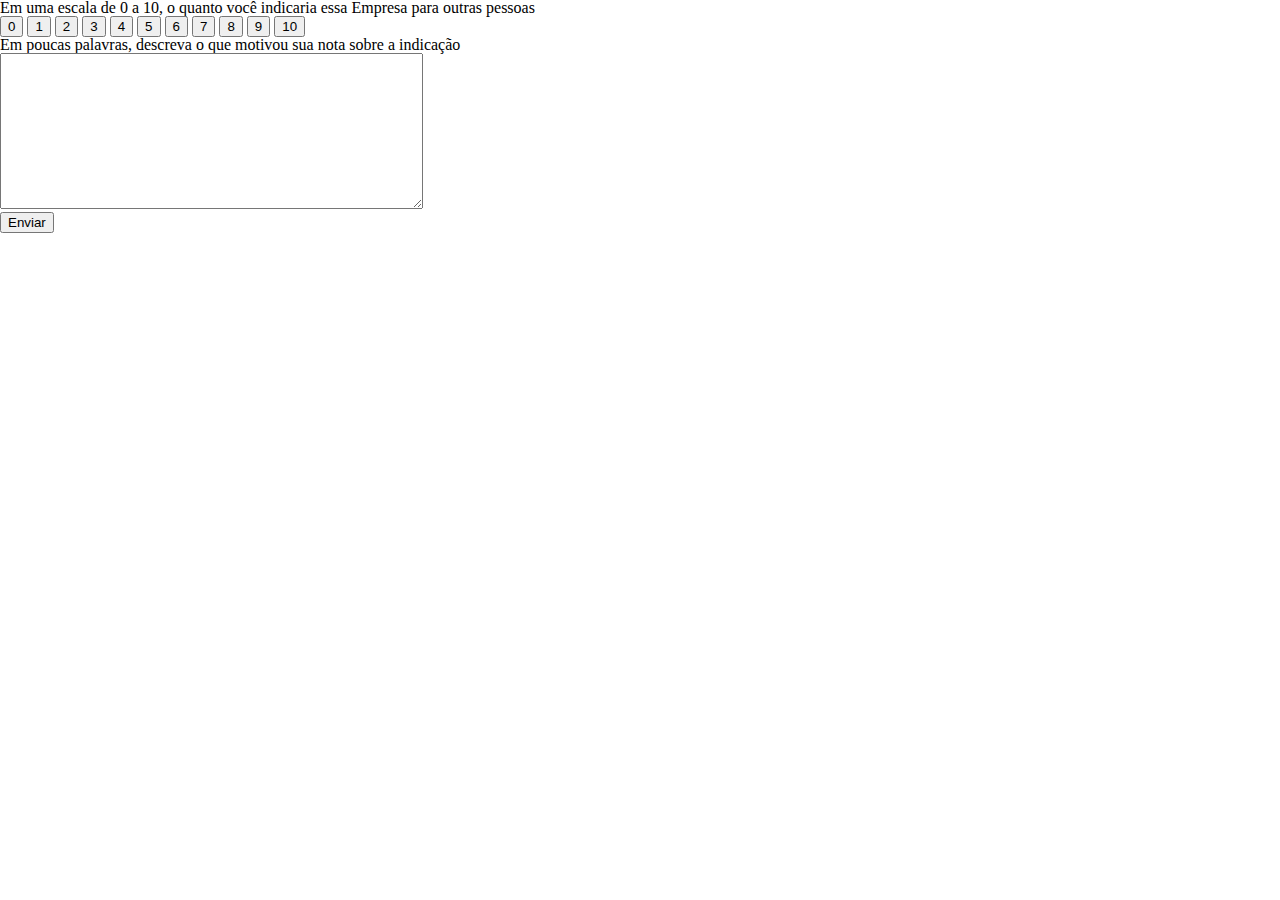
==== index.html @ d8f5b628 "arrumando os nomes das class para reutilizar o cod" ====
<!DOCTYPE html>
<html lang="pt-br">
<head>
  <meta charset="UTF-8">
  <meta name="viewport" content="width=device-width, initial-scale=1.0">
  <link rel="stylesheet" href="css/reset.css">
  <link rel="stylesheet" href="css/estilo.css">
  <title>Pesquisa NPS</title>
</head>
<body>
  <form action="" class="formulario">
    <div class="pergunta-nota-satifacao">
      <label for="">  Em uma escala de 0 a 10, o quanto você indicaria essa Empresa para  
        outras pessoas</label>
    </div>

    <div class="satifacao">
      <button type="button">0</button>
      <button type="button">1</button>
      <button type="button">2</button>
      <button type="button">3</button>
      <button type="button">4</button>
      <button type="button">5</button>
      <button type="button">6</button>
      <button type="button">7</button>
      <button type="button">8</button>
      <button type="button">9</button>
      <button type="button">10</button>
    </div>

    <div class="pergunta-campo-justificativa">
      <label>Em poucas palavras, descreva o que motivou sua nota sobre a indicação</label>
    </div>

    <div class="justificativa">
      <textarea name="" id="" cols="50" rows="10"></textarea>
    </div>
    
    <button id="enviar" type="submit">Enviar</button>

    <script src="js/index.js"></script>
  </form>
</body>
</html>
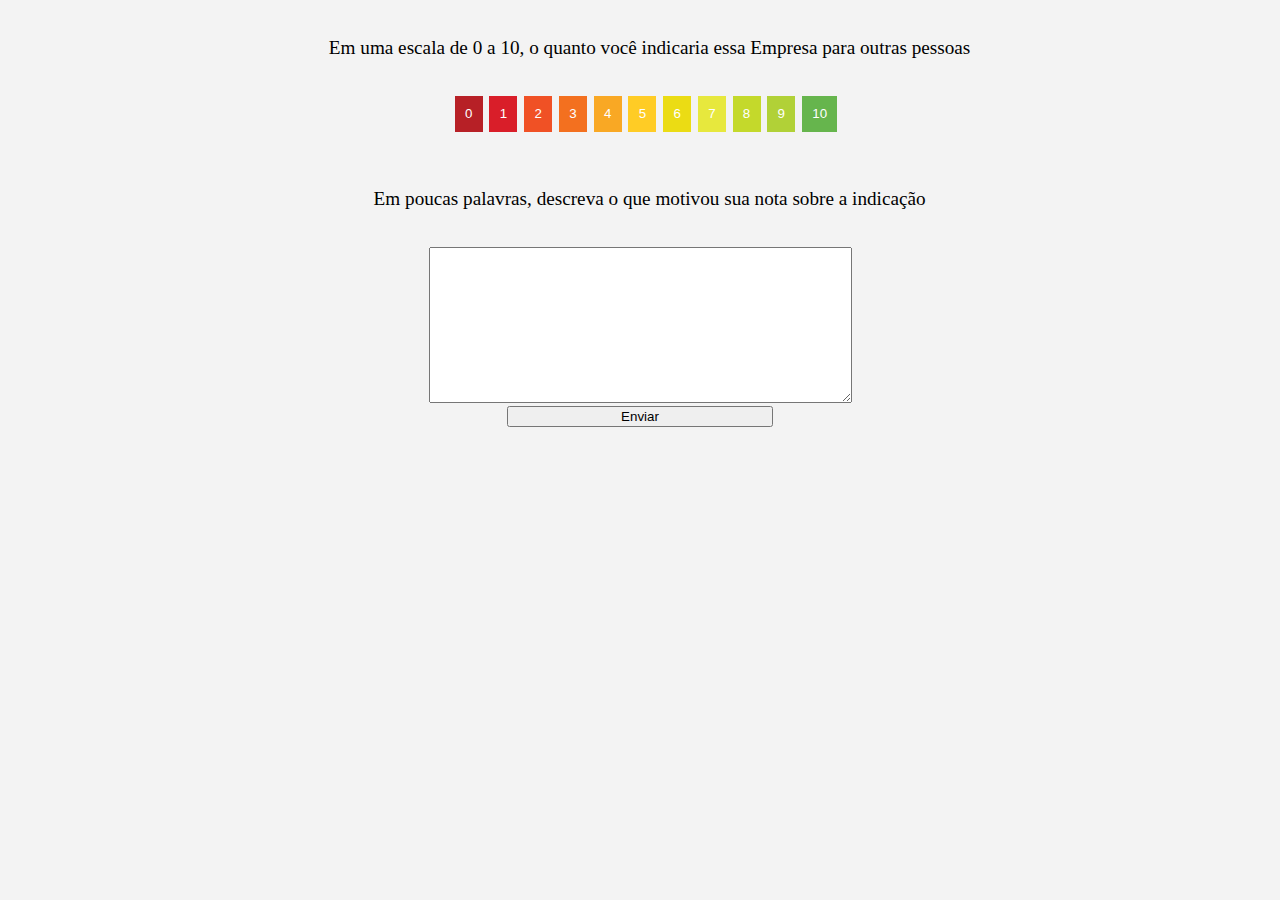
==== commit 4969390a: "estilizando a pergunta da justificativa" ====
--- a/index.html
+++ b/index.html
@@ -9,7 +9,7 @@
 </head>
 <body>
   <form action="" class="formulario">
-    <div class="pergunta-nota-satifacao">
+    <div class="pergunta nota-satifacao">
       <label for="">  Em uma escala de 0 a 10, o quanto você indicaria essa Empresa para  
         outras pessoas</label>
     </div>
@@ -28,7 +28,7 @@
       <button type="button">10</button>
     </div>
 
-    <div class="pergunta-campo-justificativa">
+    <div class="pergunta campo-justificativa">
       <label>Em poucas palavras, descreva o que motivou sua nota sobre a indicação</label>
     </div>
 
--- a/css/estilo.css
+++ b/css/estilo.css
@@ -0,0 +1,106 @@
+body {
+  font-size: 1.2em;
+  background-color: #f3f3f3;
+}
+
+.formulario {
+  display: flex;
+  flex-direction: column;
+  align-items: center;
+/*   background-color: red; */
+}
+
+.pergunta label {
+  margin-inline-start: 1em;
+}
+
+.nota-satifacao {
+  display: flex;
+  align-items: center;
+  height: 5em;
+/*     background-color: red; */
+}
+
+.satifacao {
+  display: flex;
+  width: 20em;
+  justify-content: space-around;
+  margin-bottom: 1em;
+  /* background-color: salmon; */
+}
+
+.satifacao  button {
+  display: flex;
+  justify-content: space-between;
+  margin-left: .5em;
+  padding: 0.7em;
+/*   background-color: red; */
+}
+
+.satifacao button:nth-child(1) {
+  background-color: #b72026;
+  border: 1px solid #b72026;
+  color: white;
+}
+.satifacao button:nth-child(2) {
+  background-color: #d91e29;
+  border: 1px solid #d91e29;
+  color: white;
+}
+.satifacao button:nth-child(3) {
+  background-color: #f05125;
+  border: 1px solid #f05125;
+  color: white;
+}
+.satifacao button:nth-child(4) {
+  background-color: #f3701f;
+  border: 1px solid #f3701f;
+  color: white;
+}
+.satifacao button:nth-child(5) {
+  background-color: #f9a824;
+  border: 1px solid #f9a824;
+  color: white;
+}
+.satifacao button:nth-child(6) {
+  background-color: #ffcc25;
+  border: 1px solid #ffcc25;
+  color: white;
+}
+.satifacao button:nth-child(7) {
+  background-color: #ebdc14;
+  border: 1px solid #ebdc14;
+  color: white;
+}
+.satifacao button:nth-child(8) {
+  background-color: #e7e83d;
+  border: 1px solid #e7e83d;
+  color: white;
+}
+.satifacao button:nth-child(9) {
+  background-color: #c4d92b;
+  border: 1px solid #c4d92b;
+  color: white;
+}
+.satifacao button:nth-child(10) {
+  background-color: #b1d137;
+  border: 1px solid #b1d137;
+  color: white;
+}
+.satifacao button:nth-child(11) {
+  background-color: #66b54d;
+  border: 1px solid #66b54d;
+  color: white;
+}
+
+.campo-justificativa {
+  display: flex;
+  align-items: center;
+  height: 5em;
+/*   background-color: blue; */
+}
+
+#enviar {
+  width: 20em;
+/*   background-color: purple; */
+}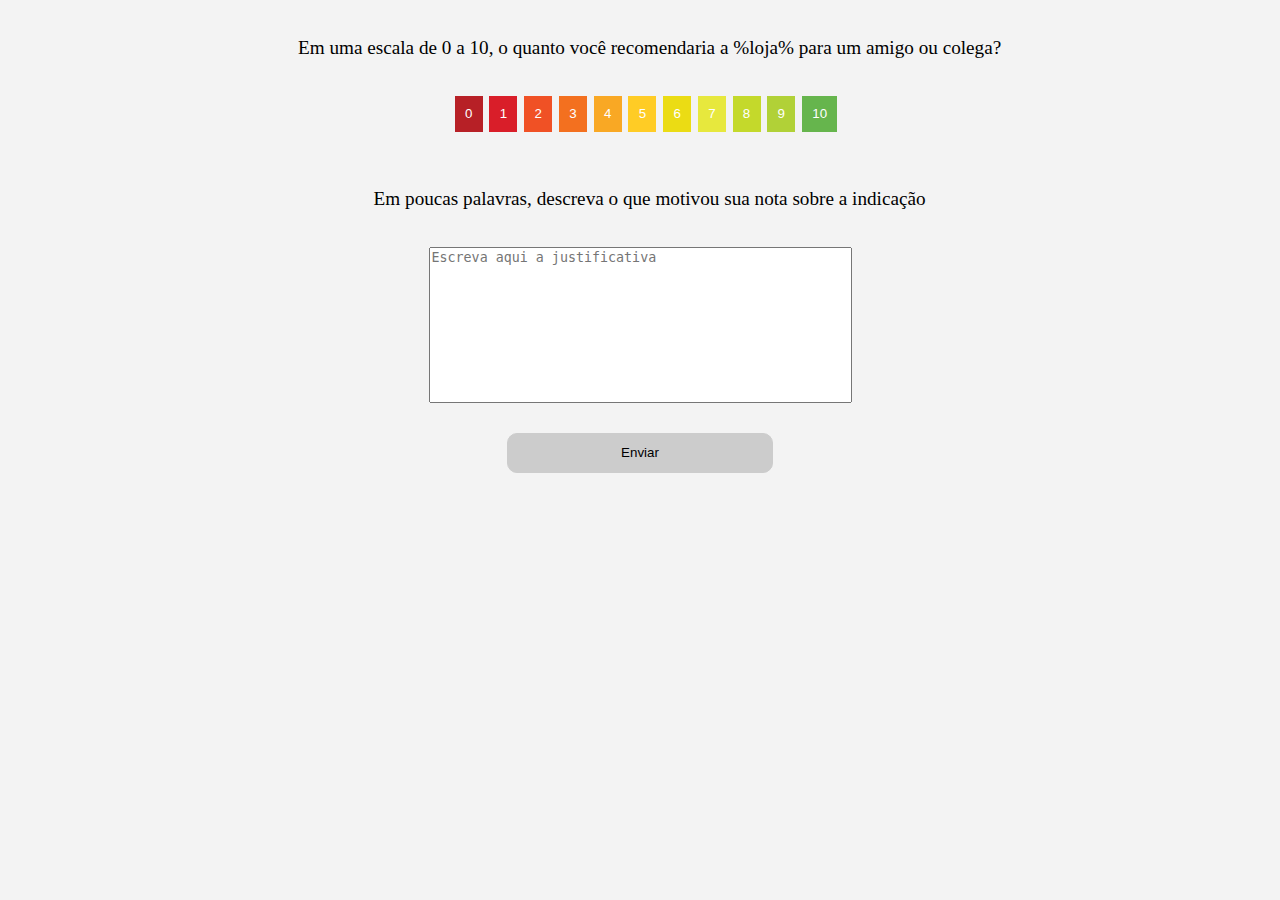
==== commit c93dfac2: "refatorando os textos" ====
--- a/index.html
+++ b/index.html
@@ -1,5 +1,6 @@
 <!DOCTYPE html>
 <html lang="pt-br">
+
 <head>
   <meta charset="UTF-8">
   <meta name="viewport" content="width=device-width, initial-scale=1.0">
@@ -7,15 +8,19 @@
   <link rel="stylesheet" href="css/estilo.css">
   <title>Pesquisa NPS</title>
 </head>
+
 <body>
-  <form action="" class="formulario">
+  <form name="formNps" action="php/email.php" method="POST" class="formulario">
     <div class="pergunta nota-satifacao">
-      <label for="">  Em uma escala de 0 a 10, o quanto você indicaria essa Empresa para  
-        outras pessoas</label>
+      <p>
+        <label for="">
+          Em uma escala de 0 a 10, o quanto você recomendaria a %loja% para um amigo ou colega?
+        </label>
+      </p>
     </div>
 
     <div class="satifacao">
-      <button type="button">0</button>
+      <button type="button" data-note="0">0</button>
       <button type="button">1</button>
       <button type="button">2</button>
       <button type="button">3</button>
@@ -29,16 +34,22 @@
     </div>
 
     <div class="pergunta campo-justificativa">
-      <label>Em poucas palavras, descreva o que motivou sua nota sobre a indicação</label>
+      <p>
+        <label>
+          Em poucas palavras, descreva o que motivou sua nota sobre a indicação
+        </label>
+      </p>
+
     </div>
 
     <div class="justificativa">
-      <textarea name="" id="" cols="50" rows="10"></textarea>
+      <textarea placeholder="Escreva aqui a justificativa" name="justificativa" id="textarea-justificativa" cols="50"rows="10"></textarea>
     </div>
-    
+
     <button id="enviar" type="submit">Enviar</button>
 
-    <script src="js/index.js"></script>
+    
   </form>
 </body>
+
 </html>--- a/css/estilo.css
+++ b/css/estilo.css
@@ -100,7 +100,17 @@
 /*   background-color: blue; */
 }
 
+#textarea-justificativa {
+  overflow: auto;
+  resize: none;
+}
+
 #enviar {
   width: 20em;
+  height: 3em;
+  margin-top: 2em;
+  border-radius: 10px;
+  background-color: #CCCCCC;
+  border: 1px solid #CCCCCC;
 /*   background-color: purple; */
 }